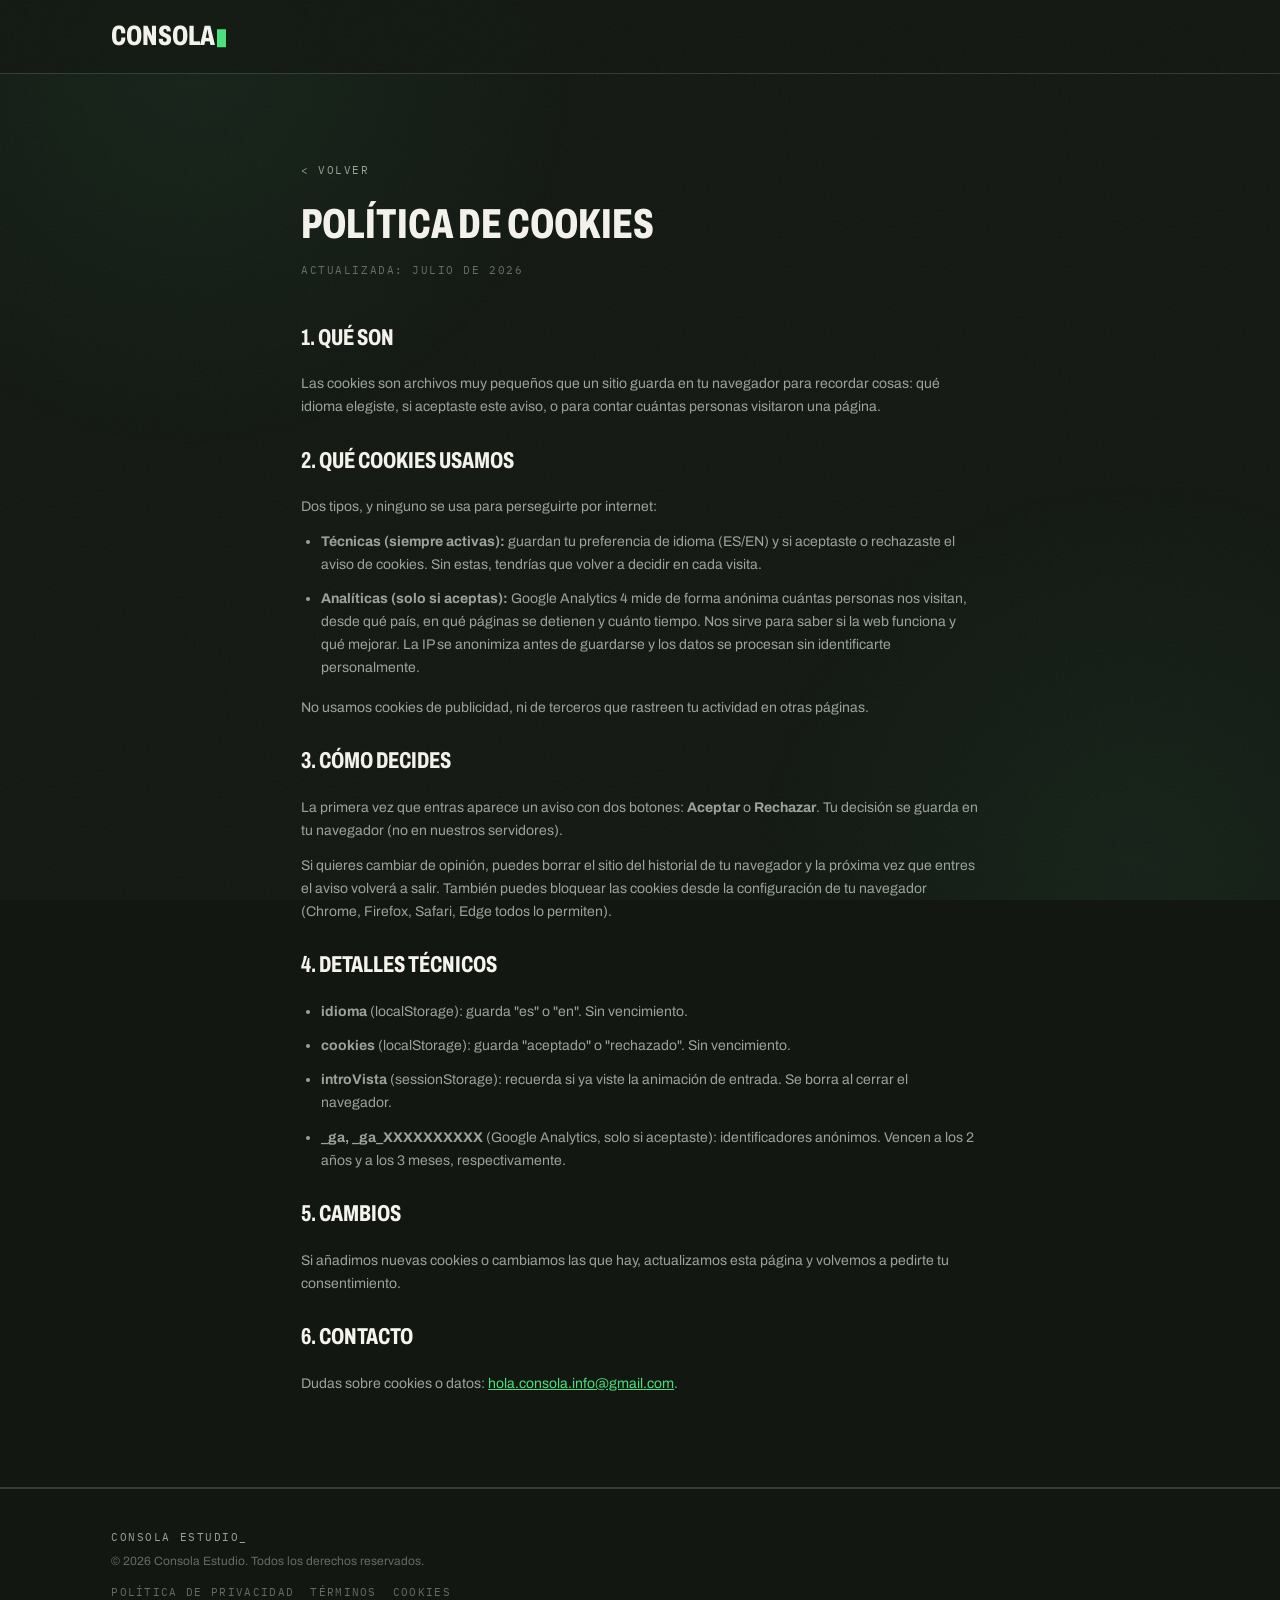
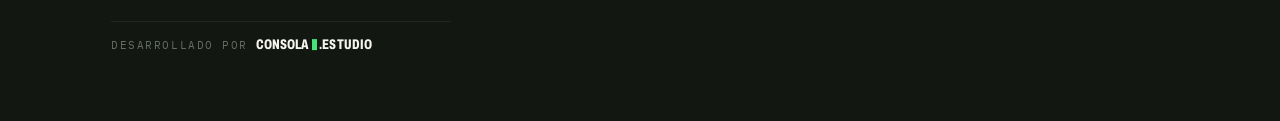
==== cookies.html @ d38dfd1e "Publicación inicial del sitio del estudio" ====
<!DOCTYPE html>
<html lang="es">
<head>
<meta charset="UTF-8">
<meta name="viewport" content="width=device-width, initial-scale=1.0">
<title>Política de cookies | Consola Estudio</title>
<meta name="description" content="Qué cookies usamos, para qué, y cómo puedes activarlas o desactivarlas.">
<meta name="theme-color" content="#121712">
<link rel="stylesheet" href="estilos.css?v=10">
<link rel="icon" href="data:image/svg+xml,<svg xmlns='http://www.w3.org/2000/svg' viewBox='0 0 32 32'><rect width='32' height='32' fill='%23121712'/><rect x='9' y='8' width='14' height='16' fill='%2348E27B'/></svg>">
</head>
<body>

<div class="fondo-vivo" aria-hidden="true"><i></i><i></i></div>

<nav class="nav" aria-label="Principal">
  <div class="wrap">
    <a class="logo" href="index.html">CONSOLA<span class="cursor vivo" aria-hidden="true"></span></a>
  </div>
</nav>

<main class="legal">
  <section>
    <div class="wrap">
      <a href="index.html" class="volver">&lt; volver</a>
      <h1>Política de cookies</h1>
      <p class="actualizado">Actualizada: julio de 2026</p>

      <h2>1. Qué son</h2>
      <p>Las cookies son archivos muy pequeños que un sitio guarda en tu navegador para recordar cosas: qué idioma elegiste, si aceptaste este aviso, o para contar cuántas personas visitaron una página.</p>

      <h2>2. Qué cookies usamos</h2>
      <p>Dos tipos, y ninguno se usa para perseguirte por internet:</p>
      <ul>
        <li><b>Técnicas (siempre activas):</b> guardan tu preferencia de idioma (ES/EN) y si aceptaste o rechazaste el aviso de cookies. Sin estas, tendrías que volver a decidir en cada visita.</li>
        <li><b>Analíticas (solo si aceptas):</b> Google Analytics 4 mide de forma anónima cuántas personas nos visitan, desde qué país, en qué páginas se detienen y cuánto tiempo. Nos sirve para saber si la web funciona y qué mejorar. La IP se anonimiza antes de guardarse y los datos se procesan sin identificarte personalmente.</li>
      </ul>
      <p>No usamos cookies de publicidad, ni de terceros que rastreen tu actividad en otras páginas.</p>

      <h2>3. Cómo decides</h2>
      <p>La primera vez que entras aparece un aviso con dos botones: <b>Aceptar</b> o <b>Rechazar</b>. Tu decisión se guarda en tu navegador (no en nuestros servidores).</p>
      <p>Si quieres cambiar de opinión, puedes borrar el sitio del historial de tu navegador y la próxima vez que entres el aviso volverá a salir. También puedes bloquear las cookies desde la configuración de tu navegador (Chrome, Firefox, Safari, Edge todos lo permiten).</p>

      <h2>4. Detalles técnicos</h2>
      <ul>
        <li><b>idioma</b> (localStorage): guarda "es" o "en". Sin vencimiento.</li>
        <li><b>cookies</b> (localStorage): guarda "aceptado" o "rechazado". Sin vencimiento.</li>
        <li><b>introVista</b> (sessionStorage): recuerda si ya viste la animación de entrada. Se borra al cerrar el navegador.</li>
        <li><b>_ga, _ga_XXXXXXXXXX</b> (Google Analytics, solo si aceptaste): identificadores anónimos. Vencen a los 2 años y a los 3 meses, respectivamente.</li>
      </ul>

      <h2>5. Cambios</h2>
      <p>Si añadimos nuevas cookies o cambiamos las que hay, actualizamos esta página y volvemos a pedirte tu consentimiento.</p>

      <h2>6. Contacto</h2>
      <p>Dudas sobre cookies o datos: <a href="mailto:hola.consola.info@gmail.com">hola.consola.info@gmail.com</a>.</p>
    </div>
  </section>
</main>

<footer>
  <div class="wrap">
    <div class="footer-info">
      <span class="mono">Consola Estudio_</span>
      <span class="footer-copy">&copy; 2026 Consola Estudio. Todos los derechos reservados.</span>
      <div class="footer-legales">
        <a href="politica-privacidad.html">Política de privacidad</a>
        <a href="terminos.html">Términos</a>
        <a href="cookies.html">Cookies</a>
      </div>
      <div class="footer-firma">
        <span class="mono">Desarrollado por</span>
        <a class="firma-consola" href="index.html">CONSOLA<span class="cursor" aria-hidden="true"></span>.estudio</a>
      </div>
    </div>
  </div>
</footer>

</body>
</html>
---- estilos.css ----
/* ============================================================
   CONSOLA ESTUDIO — estilos.css
   Sistema de diseño V2. Los tokens de aquí son la fuente de
   verdad: si un valor no está en :root, no existe en la marca.
   ============================================================ */

@font-face{
  font-family:'Archivo';
  font-style:normal;
  font-weight:100 900;
  font-stretch:62% 125%;
  font-display:swap;
  src:url(fuentes/archivo.woff2) format('woff2');
}
@font-face{
  font-family:'Plex Mono';
  font-style:normal;
  font-weight:400;
  font-display:swap;
  src:url(fuentes/plexmono.woff2) format('woff2');
}
@font-face{
  font-family:'Plex Mono';
  font-style:normal;
  font-weight:500;
  font-display:swap;
  src:url(fuentes/plexmono500.woff2) format('woff2');
}

/* ---------- tokens ---------- */
:root{
  /* color */
  --noche:#121712;
  --cal:#F4F3EC;
  --terminal:#48E27B;
  --cancha:#0B6B36;
  --graf-claro:#9BA398;
  --graf-oscuro:#666C63;
  --linea:rgba(244,243,236,.16);
  --linea-suave:rgba(244,243,236,.07);

  /* tipografía */
  --f-texto:'Archivo',system-ui,sans-serif;
  --f-mono:'Plex Mono',ui-monospace,monospace;

  /* escala tipográfica (base 17, razón ~1.33) */
  --t-hud:11px;
  --t-small:14px;
  --t-base:17px;
  --t-h3:clamp(20px,2.2vw,23px);
  --t-h2:clamp(26px,3.6vw,42px);
  --t-h1:clamp(38px,6.5vw,76px);
  --t-display:clamp(52px,10vw,128px);

  /* espaciado (base 8) */
  --e-1:8px; --e-2:16px; --e-3:24px; --e-4:40px;
  --e-5:64px; --e-6:104px;

  /* layout */
  --ancho:1160px;
  --margen:clamp(20px,4vw,56px);
}

/* ---------- base ---------- */
*{margin:0;padding:0;box-sizing:border-box}
html{scroll-behavior:smooth}
body{
  background:var(--noche);
  color:var(--cal);
  font-family:var(--f-texto);
  font-size:var(--t-base);
  line-height:1.6;
  -webkit-font-smoothing:antialiased;
  overflow-x:hidden;
}
img,svg,video{max-width:100%;display:block}
a{color:var(--terminal)}
::selection{background:var(--terminal);color:var(--noche)}
:focus-visible{outline:2px solid var(--terminal);outline-offset:3px}

.wrap{max-width:var(--ancho);margin:0 auto;padding:0 var(--margen)}
.mono{font-family:var(--f-mono);font-size:var(--t-hud);letter-spacing:.14em;text-transform:uppercase}
.verde{color:var(--terminal)}
.cond{font-stretch:68%;font-weight:760;text-transform:uppercase;letter-spacing:.005em;line-height:.95}

/* cursor de terminal (la marca) */
.cursor{
  display:inline-block;width:.42em;height:.78em;
  background:var(--terminal);vertical-align:baseline;
  transform:translateY(.08em);margin-left:.08em;
}
@keyframes blink{0%,55%{opacity:1}56%,100%{opacity:0}}
.cursor.vivo{animation:blink 1.1s steps(1) infinite}

/* corchetes de HUD */
.hud{position:relative;padding:var(--e-3)}
.hud::before,.hud::after{content:"";position:absolute;width:16px;height:16px}
.hud::before{top:0;left:0;border-top:2px solid var(--terminal);border-left:2px solid var(--terminal)}
.hud::after{bottom:0;right:0;border-bottom:2px solid var(--terminal);border-right:2px solid var(--terminal)}

/* revelado al hacer scroll */
.rv{opacity:0;transform:translateY(18px);transition:opacity .6s ease,transform .6s ease}
.rv.in{opacity:1;transform:none}
@media (prefers-reduced-motion:reduce){
  .rv{opacity:1;transform:none;transition:none}
  .cursor.vivo{animation:none}
  html{scroll-behavior:auto}
}

/* ---------- navegación ---------- */
.nav{
  position:sticky;top:0;z-index:50;
  background:color-mix(in srgb,var(--noche) 88%,transparent);
  backdrop-filter:blur(8px);
  border-bottom:1px solid var(--linea);
}
.nav .wrap{display:flex;justify-content:space-between;align-items:center;padding-top:14px;padding-bottom:14px;gap:var(--e-2)}
.nav .logo{font-stretch:68%;font-weight:780;text-transform:uppercase;font-size:28px;color:var(--cal);text-decoration:none;letter-spacing:.005em}
.nav .logo .cursor{width:9px;height:18px}
.nav ul{display:flex;gap:clamp(18px,2.8vw,36px);list-style:none}
.nav ul a{font-family:var(--f-mono);font-size:14px;letter-spacing:.12em;text-transform:uppercase;color:var(--graf-claro);text-decoration:none;padding:8px 2px}
.nav ul a:hover{color:var(--terminal)}

/* ---------- hero ---------- */
.hero{position:relative;padding:clamp(84px,14vh,160px) 0 clamp(64px,10vh,110px);border-bottom:1px solid var(--linea);overflow:hidden}
.circulo-central{
  position:absolute;right:-12%;top:-34%;
  width:min(54vw,660px);aspect-ratio:1;
  border:1px solid var(--linea);border-radius:50%;pointer-events:none;
}
.circulo-central::after{content:"";position:absolute;inset:38%;border:1px solid var(--linea-suave);border-radius:50%}
.hero .kicker{color:var(--terminal);margin-bottom:var(--e-3)}
.hero h1{
  font-stretch:68%;font-weight:780;text-transform:uppercase;
  font-size:var(--t-h1);line-height:.95;letter-spacing:.005em;
  max-width:14em;position:relative;z-index:1;
}
.hero h1 em{font-style:normal;color:var(--terminal)}
.hero .sub{margin-top:var(--e-3);max-width:34em;color:var(--graf-claro);position:relative;z-index:1}
.hero .acciones{margin-top:var(--e-4);display:flex;gap:var(--e-2);flex-wrap:wrap;position:relative;z-index:1}

.btn{
  display:inline-block;font-family:var(--f-mono);font-size:12px;
  letter-spacing:.14em;text-transform:uppercase;text-decoration:none;
  padding:12px 20px;border:1px solid var(--terminal);color:var(--terminal);
  transition:background .15s ease,color .15s ease;
}
.btn:hover{background:var(--terminal);color:var(--noche)}
.btn.secundario{border-color:var(--linea);color:var(--graf-claro)}
.btn.secundario:hover{background:transparent;border-color:var(--cal);color:var(--cal)}

.hero .marcador{margin-top:var(--e-5);display:flex;gap:clamp(18px,4vw,52px);flex-wrap:wrap;align-items:center;color:var(--graf-claro);position:relative;z-index:1}

/* ---------- secciones ---------- */
section{border-bottom:1px solid var(--linea);padding:clamp(60px,9vh,110px) 0}
.sec-head{display:flex;align-items:baseline;gap:18px;margin-bottom:clamp(32px,5vh,56px)}
.sec-head .num{font-family:var(--f-mono);font-size:12px;color:var(--terminal);letter-spacing:.1em}
.sec-head h2{font-stretch:68%;font-weight:740;text-transform:uppercase;font-size:var(--t-h2);letter-spacing:.01em;line-height:1.05}

/* ---------- trabajo ---------- */
.caso{
  border:1px solid var(--linea);display:grid;grid-template-columns:5fr 7fr;
  text-decoration:none;color:inherit;transition:border-color .15s ease;
}
.caso:hover{border-color:var(--terminal)}
.caso + .caso,.caso + .caso-pendiente{margin-top:var(--e-2)}
.caso .info{padding:clamp(22px,3.4vw,40px);display:flex;flex-direction:column;gap:var(--e-2);justify-content:space-between}
.caso .info .mono{color:var(--terminal)}
.caso h3{font-stretch:68%;font-weight:740;text-transform:uppercase;font-size:var(--t-h2);line-height:1}
.caso p{color:var(--graf-claro);font-size:var(--t-small);max-width:30em}
.caso .visual{border-left:1px solid var(--linea);min-height:260px;display:flex;align-items:center;justify-content:center;padding:var(--e-4);background:linear-gradient(160deg,rgba(72,226,123,.05),transparent 55%)}
.caso-pendiente{
  border:1px dashed var(--linea);padding:clamp(18px,2.6vw,26px) clamp(22px,3.4vw,40px);
  display:flex;justify-content:space-between;align-items:center;gap:var(--e-2);flex-wrap:wrap;
  color:var(--graf-claro);
}
.caso-pendiente + .caso-pendiente{margin-top:var(--e-2)}

/* ---------- servicios ---------- */
.servicios{display:grid;grid-template-columns:repeat(3,1fr);gap:var(--e-2)}
.servicio{border:1px solid var(--linea);padding:clamp(22px,3vw,32px);display:flex;flex-direction:column;gap:var(--e-2)}
.servicio .mono{color:var(--terminal)}
.servicio h3{font-stretch:68%;font-weight:740;text-transform:uppercase;font-size:var(--t-h3);line-height:1.1}
.servicio ul{list-style:none;display:flex;flex-direction:column;gap:8px}
.servicio li{font-size:var(--t-small);color:var(--graf-claro);padding-left:18px;position:relative}
.servicio li::before{content:">";position:absolute;left:0;color:var(--terminal);font-family:var(--f-mono);font-size:12px}

/* ---------- proceso ---------- */
.proceso{display:grid;grid-template-columns:repeat(6,1fr);border:1px solid var(--linea)}
.fase{border-right:1px solid var(--linea-suave);padding:20px 16px 22px;display:flex;flex-direction:column;gap:10px}
.fase:last-child{border-right:none}
.fase .n{font-family:var(--f-mono);font-size:10px;color:var(--terminal);letter-spacing:.12em}
.fase b{font-stretch:68%;font-weight:720;text-transform:uppercase;font-size:15px;line-height:1.1}
.fase span{font-size:13px;color:var(--graf-claro);line-height:1.45}

/* ---------- estudio ---------- */
.estudio-grid{display:grid;grid-template-columns:1fr 1fr;gap:var(--e-2)}
.jugador{border:1px solid var(--linea);padding:clamp(24px,3.4vw,40px);display:flex;flex-direction:column;gap:var(--e-2)}
.jugador .ficha{display:flex;justify-content:space-between;align-items:baseline;gap:var(--e-2)}
.jugador h3{font-stretch:68%;font-weight:740;text-transform:uppercase;font-size:var(--t-h3)}
.jugador .rol{color:var(--terminal)}
.jugador p{color:var(--graf-claro);font-size:var(--t-small)}
.manifiesto{
  margin-top:var(--e-2);border:1px solid var(--linea);padding:clamp(36px,6vw,72px);
  text-align:center;position:relative;overflow:hidden;
}
.manifiesto .arco{position:absolute;left:-70px;bottom:-70px;width:170px;height:170px;border:1px solid var(--linea);border-radius:50%}
.manifiesto .frase{font-stretch:68%;font-weight:770;text-transform:uppercase;font-size:var(--t-h1);line-height:.95}
.manifiesto .frase em{font-style:normal;color:var(--terminal)}

/* ---------- contacto ---------- */
.contacto-grid{display:grid;grid-template-columns:5fr 7fr;gap:clamp(28px,4vw,64px);align-items:start}
.contacto-grid .prosa p{color:var(--graf-claro);margin-bottom:1em;max-width:30em}
.contacto-grid .prosa p b{color:var(--cal);font-weight:620}
.canales{display:flex;flex-direction:column;gap:10px;margin-top:var(--e-3)}
.canales a{font-family:var(--f-mono);font-size:13px;letter-spacing:.08em;color:var(--terminal);text-decoration:none}
.canales a:hover{text-decoration:underline}
form{display:flex;flex-direction:column;gap:var(--e-2)}
label{font-family:var(--f-mono);font-size:var(--t-hud);letter-spacing:.14em;text-transform:uppercase;color:var(--graf-claro);display:flex;flex-direction:column;gap:8px}
input,textarea{
  background:transparent;border:1px solid var(--linea);color:var(--cal);
  font-family:var(--f-texto);font-size:16px;padding:12px 14px;border-radius:0;
}
input:focus,textarea:focus{outline:none;border-color:var(--terminal)}
textarea{min-height:120px;resize:vertical}
form .btn{align-self:flex-start;background:none;cursor:pointer}

/* ---------- footer ---------- */
footer{padding:var(--e-4) 0 var(--e-5);border-top:1px solid var(--linea)}
footer .wrap{display:flex;justify-content:space-between;align-items:center;gap:var(--e-3);flex-wrap:wrap;color:var(--graf-claro)}
.footer-info{display:flex;flex-direction:column;gap:6px}
.footer-copy{font-size:12px;color:var(--graf-oscuro)}
.footer-redes{display:flex;gap:14px;align-items:center}
.footer-legales{display:flex;gap:16px;flex-wrap:wrap;margin-top:6px}
.footer-legales a{font-family:var(--f-mono);font-size:11px;letter-spacing:.12em;text-transform:uppercase;color:var(--graf-oscuro);text-decoration:none}
.footer-legales a:hover{color:var(--terminal)}

/* firma "Desarrollado por consola.estudio" */
.footer-firma{
  display:flex;align-items:center;gap:8px;
  margin-top:14px;padding-top:12px;
  border-top:1px solid var(--linea-suave);
}
.footer-firma .mono{color:var(--graf-oscuro)}
.footer-firma .firma-consola{
  font-family:var(--f-texto);font-stretch:68%;font-weight:780;
  text-transform:uppercase;letter-spacing:.005em;
  font-size:14px;color:var(--cal);text-decoration:none;
  display:inline-flex;align-items:baseline;gap:2px;
  transition:color .15s ease;
}
.footer-firma .firma-consola:hover{color:var(--terminal)}
.footer-firma .firma-consola .cursor{width:5px;height:11px;margin-left:2px}

/* bloque "Cómo se paga" */
.reglas-pago{
  border:1px solid var(--linea);
  padding:clamp(24px,3vw,32px);
  margin-bottom:var(--e-3);
}
.reglas-pago h3{
  font-stretch:68%;font-weight:720;text-transform:uppercase;letter-spacing:.01em;
  font-size:20px;color:var(--cal);margin-bottom:16px;
}
.reglas-pago ul{list-style:none;display:flex;flex-direction:column;gap:12px}
.reglas-pago li{
  font-size:14px;color:var(--graf-claro);
  padding-left:22px;position:relative;line-height:1.55;
}
.reglas-pago li::before{
  content:">";position:absolute;left:0;top:0;
  color:var(--terminal);font-family:var(--f-mono);font-weight:700;
}
.reglas-pago b{color:var(--cal);font-weight:620}

/* ---------- páginas legales ---------- */
.legal .wrap{max-width:780px}
.legal h1{font-stretch:68%;font-weight:780;text-transform:uppercase;font-size:var(--t-h2);line-height:1;margin-bottom:var(--e-2)}
.legal .actualizado{font-family:var(--f-mono);font-size:11px;letter-spacing:.14em;text-transform:uppercase;color:var(--graf-oscuro);margin-bottom:var(--e-4)}
.legal h2{font-stretch:68%;font-weight:740;text-transform:uppercase;font-size:var(--t-h3);margin:var(--e-3) 0 var(--e-2)}
.legal p, .legal li{color:var(--graf-claro);font-size:var(--t-small);line-height:1.65;margin-bottom:.8em}
.legal ul{padding-left:20px;margin-bottom:1em}
.legal a{color:var(--terminal)}
.legal .volver{display:inline-block;margin-bottom:var(--e-3);font-family:var(--f-mono);font-size:11px;letter-spacing:.14em;text-transform:uppercase;color:var(--graf-claro);text-decoration:none}
.legal .volver:hover{color:var(--terminal)}

/* aviso de cookies */
.cookies-aviso{
  position:fixed;left:20px;right:20px;bottom:20px;z-index:80;
  max-width:520px;background:var(--noche);border:1px solid var(--terminal);
  padding:20px 22px;display:none;
  box-shadow:0 8px 32px rgba(0,0,0,.5);
}
.cookies-aviso.visible{display:block}
.cookies-aviso p{font-size:13px;color:var(--cal);margin-bottom:12px;line-height:1.5}
.cookies-aviso p a{color:var(--terminal)}
.cookies-aviso .acciones{display:flex;gap:10px;flex-wrap:wrap}
.cookies-aviso .btn{padding:9px 16px;font-size:11px;cursor:pointer;background:none}
.red-social{color:var(--graf-claro);text-decoration:none;transition:color .15s ease}
.red-social:hover{color:var(--terminal)}

/* ---------- botón flotante WhatsApp ---------- */
.whatsapp-float{
  position:fixed;bottom:32px;right:32px;z-index:90;
  width:72px;height:72px;border-radius:50%;
  background:var(--terminal);
  display:flex;align-items:center;justify-content:center;
  box-shadow:0 6px 24px rgba(0,0,0,.45),0 0 0 0 rgba(72,226,123,.5);
  transition:transform .15s ease,box-shadow .15s ease;
  text-decoration:none;
  animation:pulso-wa 2.6s ease-out infinite;
}
.whatsapp-float svg{width:36px;height:36px}
.whatsapp-float:hover{transform:scale(1.08);box-shadow:0 8px 30px rgba(72,226,123,.35)}
@keyframes pulso-wa{
  0%{box-shadow:0 6px 24px rgba(0,0,0,.45),0 0 0 0 rgba(72,226,123,.45)}
  70%{box-shadow:0 6px 24px rgba(0,0,0,.45),0 0 0 18px rgba(72,226,123,0)}
  100%{box-shadow:0 6px 24px rgba(0,0,0,.45),0 0 0 0 rgba(72,226,123,0)}
}
@media (prefers-reduced-motion:reduce){.whatsapp-float{animation:none}}

/* ---------- textura de grano (quita lo plano sin ensuciar) ---------- */
body::after{
  content:"";position:fixed;inset:0;pointer-events:none;z-index:99;
  opacity:.05;
  background-image:url("data:image/svg+xml,%3Csvg xmlns='http://www.w3.org/2000/svg' width='140' height='140'%3E%3Cfilter id='g'%3E%3CfeTurbulence type='fractalNoise' baseFrequency='.9' numOctaves='2'/%3E%3C/filter%3E%3Crect width='140' height='140' filter='url(%23g)'/%3E%3C/svg%3E");
}

/* anillo exterior del círculo central: gira lento, como reloj de partido */
.circulo-central::before{
  content:"";position:absolute;inset:-26px;border-radius:50%;
  border:1px dashed var(--linea-suave);
  animation:girar 90s linear infinite;
}
@keyframes girar{to{transform:rotate(360deg)}}

/* selección tipo HUD al pasar el mouse por casos y servicios */
.caso,.servicio{position:relative}
.caso::before,.caso::after,.servicio::before,.servicio::after{
  content:"";position:absolute;width:14px;height:14px;opacity:0;
  transition:opacity .18s ease,transform .18s ease;pointer-events:none;
}
.caso::before,.servicio::before{top:-1px;left:-1px;border-top:2px solid var(--terminal);border-left:2px solid var(--terminal);transform:translate(6px,6px)}
.caso::after,.servicio::after{bottom:-1px;right:-1px;border-bottom:2px solid var(--terminal);border-right:2px solid var(--terminal);transform:translate(-6px,-6px)}
.caso:hover::before,.caso:hover::after,.servicio:hover::before,.servicio:hover::after{opacity:1;transform:translate(0,0)}
.servicio{transition:border-color .18s ease}
.servicio:hover{border-color:var(--terminal)}
.servicio li{transition:color .15s ease}
.servicio:hover li{color:var(--cal)}

/* estado "jugando" parpadea como el cursor */
.parpadeo{animation:blink 1.4s steps(1) infinite}

/* ---------- tarifas ---------- */
.tarifas{border:1px solid var(--linea);margin-top:var(--e-2)}
.tarifa{
  display:grid;grid-template-columns:1fr auto;gap:var(--e-2);align-items:baseline;
  padding:16px clamp(16px,2.6vw,28px);border-bottom:1px solid var(--linea-suave);
  transition:background .15s ease;
}
.tarifa:last-of-type{border-bottom:none}
.tarifa:hover{background:rgba(72,226,123,.04)}
.tarifa .que{font-size:15.5px}
.tarifa .que small{display:block;font-size:13px;color:var(--graf-claro)}
.tarifa .cuanto{font-family:var(--f-mono);font-size:14px;color:var(--terminal);letter-spacing:.04em;white-space:nowrap}
.tarifas-nota{margin-top:var(--e-2);font-size:var(--t-small);color:var(--graf-claro);max-width:44em}

/* ---------- menú móvil (hamburguesa que se transforma en X) ---------- */
.menu-btn{
  display:none;background:none;border:none;padding:0;cursor:pointer;
  width:38px;height:38px;position:relative;z-index:71;
}
.menu-btn i{
  display:block;position:absolute;left:8px;right:8px;height:2px;
  background:var(--cal);transition:transform .25s ease,opacity .2s ease,top .25s ease,background .15s ease;
}
.menu-btn i:nth-child(1){top:12px}
.menu-btn i:nth-child(2){top:18px}
.menu-btn i:nth-child(3){top:24px}
.menu-btn:hover i{background:var(--terminal)}
.menu-btn[aria-expanded="true"] i:nth-child(1){top:18px;transform:rotate(45deg)}
.menu-btn[aria-expanded="true"] i:nth-child(2){opacity:0}
.menu-btn[aria-expanded="true"] i:nth-child(3){top:18px;transform:rotate(-45deg)}

/* ---------- selector de idioma ---------- */
.idioma{display:flex;gap:4px;align-items:center;margin-left:20px;padding-left:20px;border-left:1px solid var(--linea)}
.idioma button{
  background:none;border:none;padding:8px 10px;cursor:pointer;
  font-family:var(--f-mono);font-size:14px;letter-spacing:.12em;text-transform:uppercase;
  color:var(--graf-claro);transition:color .15s ease;
}
.idioma button.activo{color:var(--terminal)}
.idioma button:hover{color:var(--cal)}
.idioma .sep{color:var(--graf-oscuro);font-family:var(--f-mono);font-size:14px}

/* CTA a página de servicios: liviano, sin fondo ni bordes.
   Vive directo sobre el fondo Noche de la sección. */
.ir-a-servicios{
  margin-top:var(--e-4);
  padding:clamp(28px,4vw,44px) 0;
  display:grid;grid-template-columns:1fr auto;gap:clamp(20px,3vw,40px);
  align-items:center;
}
.ir-a-servicios .cta-texto{display:flex;flex-direction:column;gap:12px}
.ir-a-servicios .kicker{
  font-family:var(--f-mono);font-size:13px;letter-spacing:.16em;text-transform:uppercase;
  color:var(--terminal);
}
.ir-a-servicios h3{
  font-stretch:68%;font-weight:760;text-transform:uppercase;letter-spacing:.005em;
  font-size:clamp(24px,3.4vw,40px);line-height:1;color:var(--cal);
}
.ir-a-servicios h3 em{font-style:normal;color:var(--terminal)}
.ir-a-servicios p{color:var(--graf-claro);max-width:40em;font-size:var(--t-small);margin-top:4px}
.ir-a-servicios .cta-btn{
  display:inline-flex;align-items:center;gap:10px;
  padding:16px 28px;background:var(--terminal);color:var(--noche);
  font-family:var(--f-mono);font-size:14px;letter-spacing:.1em;text-transform:uppercase;font-weight:500;
  text-decoration:none;border:2px solid var(--terminal);white-space:nowrap;
  transition:background .18s ease,color .18s ease;
}
.ir-a-servicios .cta-btn:hover{background:transparent;color:var(--terminal)}
.ir-a-servicios .cta-btn svg{transition:transform .18s ease}
.ir-a-servicios .cta-btn:hover svg{transform:translateX(4px)}
@media (max-width:700px){
  .ir-a-servicios{grid-template-columns:1fr;gap:20px}
  .ir-a-servicios .cta-btn{align-self:flex-start}
}

/* ---------- responsive ---------- */
@media (max-width:880px){
  .caso{grid-template-columns:1fr}
  .caso .visual{border-left:none;border-top:1px solid var(--linea);min-height:200px}
  .servicios{grid-template-columns:1fr}
  .proceso{grid-template-columns:1fr 1fr 1fr}
  .fase{border-bottom:1px solid var(--linea-suave)}
  .estudio-grid,.contacto-grid{grid-template-columns:1fr}
}
@media (max-width:700px){
  .menu-btn{display:block}
  /* sin backdrop-filter: crearía un containing block y el overlay
     fixed quedaría atrapado dentro de la barra en vez de cubrir la pantalla */
  .nav{backdrop-filter:none;background:var(--noche);z-index:70}
  .nav .wrap{gap:8px}
  .idioma{margin-left:0}
  .idioma button{padding:6px 4px}
  .nav ul{
    display:none;position:fixed;top:0;left:0;width:100vw;height:100dvh;z-index:60;
    flex-direction:column;gap:0;
    background:var(--noche);
    align-items:center;justify-content:center;
  }
  .nav ul.abierto{display:flex}
  .nav ul li{border:none}
  .nav ul a{
    display:block;padding:18px 20px;
    font-family:var(--f-texto);font-stretch:68%;font-weight:740;
    text-transform:uppercase;font-size:clamp(24px,6vw,36px);
    letter-spacing:.02em;color:var(--cal);
    transition:color .15s ease;
  }
  .nav ul a:hover{color:var(--terminal)}
  .whatsapp-float{bottom:20px;right:20px;width:50px;height:50px}
  .whatsapp-float svg{width:24px;height:24px}
}
@media (max-width:520px){
  .proceso{grid-template-columns:1fr 1fr}
  .tarifa{grid-template-columns:1fr;gap:6px}
}

/* ---------- intro de entrada (el logo se tipea y el telón sube) ---------- */
.intro{
  position:fixed;inset:0;z-index:200;background:var(--noche);
  display:flex;align-items:center;justify-content:center;
  transition:opacity .45s ease;
}
.intro.fuera{opacity:0;pointer-events:none}
.intro .cond{font-size:clamp(44px,9vw,110px)}
.intro .cursor{width:.42em;height:.78em}

/* ---------- fondo vivo: dos halos verdes que derivan lento.
     Solo anima transform (GPU), no repinta nada: costo casi cero ---------- */
.fondo-vivo{position:fixed;inset:0;z-index:-1;pointer-events:none;overflow:hidden}
.fondo-vivo i{position:absolute;display:block;width:70vmax;height:70vmax;border-radius:50%}
.fondo-vivo i:first-child{
  top:-30vmax;left:-20vmax;
  background:radial-gradient(circle,rgba(72,226,123,.06),transparent 62%);
  animation:deriva-a 52s ease-in-out infinite alternate;
}
.fondo-vivo i:last-child{
  bottom:-32vmax;right:-24vmax;
  background:radial-gradient(circle,rgba(72,226,123,.05),transparent 62%);
  animation:deriva-b 68s ease-in-out infinite alternate;
}
@keyframes deriva-a{to{transform:translate(14vmax,10vmax)}}
@keyframes deriva-b{to{transform:translate(-12vmax,-14vmax)}}
@media (prefers-reduced-motion:reduce){
  .fondo-vivo i{animation:none}
  .intro{display:none}
}

/* ---------- página de servicios ---------- */
.pagina-hero{padding:clamp(64px,10vh,120px) 0 clamp(40px,6vh,72px);border-bottom:1px solid var(--linea)}
.pagina-hero .kicker{color:var(--terminal);margin-bottom:var(--e-2)}
.pagina-hero h1{font-stretch:68%;font-weight:780;text-transform:uppercase;font-size:var(--t-h1);line-height:.95;letter-spacing:.005em;max-width:14em}
.pagina-hero .sub{margin-top:var(--e-3);max-width:36em;color:var(--graf-claro)}

.detalle-grid{display:grid;grid-template-columns:1fr 1fr;gap:var(--e-2)}
.servicio-detalle{border:1px solid var(--linea);padding:clamp(22px,3vw,36px);display:flex;flex-direction:column;gap:var(--e-2);transition:border-color .18s ease}
.servicio-detalle:hover{border-color:var(--terminal)}
.servicio-detalle header{display:flex;justify-content:space-between;gap:var(--e-2);align-items:baseline;flex-wrap:wrap}
.servicio-detalle h3{font-stretch:68%;font-weight:740;text-transform:uppercase;font-size:var(--t-h3);line-height:1.1}
.servicio-detalle .cuanto{font-family:var(--f-mono);font-size:14px;color:var(--terminal);white-space:nowrap;letter-spacing:.04em}
.servicio-detalle .para{color:var(--graf-claro);font-size:var(--t-small)}
.servicio-detalle ul{list-style:none;display:flex;flex-direction:column;gap:8px}
.servicio-detalle li{font-size:var(--t-small);color:var(--graf-claro);padding-left:18px;position:relative}
.servicio-detalle li::before{content:">";position:absolute;left:0;color:var(--terminal);font-family:var(--f-mono);font-size:12px}
.servicio-detalle .meta{color:var(--graf-oscuro);margin-top:auto}

/* ---------- packs (tarjetas ricas, usadas en todos los servicios) ---------- */
.sec-intro{color:var(--graf-claro);max-width:44em;font-size:var(--t-small);margin-bottom:var(--e-3)}
.packs{
  display:grid;
  grid-template-columns:repeat(auto-fit,minmax(260px,1fr));
  gap:var(--e-2);margin-top:var(--e-2);
}
/* modificador para secciones con un solo pack */
.packs.packs-solo{grid-template-columns:minmax(260px,420px)}
/* modificador: 3 packs + divisor vertical + 1 pack complementario (mantenimiento) */
.packs.con-divisor{grid-template-columns:repeat(3,1fr) auto minmax(260px,1fr);align-items:stretch}
.pack-divisor{
  width:1px;align-self:stretch;margin:0 6px;
  background:linear-gradient(to bottom,transparent,var(--linea) 20%,var(--linea) 80%,transparent);
}
@media (max-width:880px){
  .packs.con-divisor{grid-template-columns:1fr}
  .pack-divisor{
    width:100%;height:1px;background:linear-gradient(to right,transparent,var(--linea) 20%,var(--linea) 80%,transparent);
    margin:8px 0;
  }
}
.pack{
  position:relative;border:1px solid var(--linea);
  padding:clamp(24px,3vw,32px);
  display:flex;flex-direction:column;gap:14px;
  transition:border-color .18s ease;background:transparent;
}
.pack:hover{border-color:var(--terminal)}
.pack.destacado{border:1.5px solid var(--terminal)}
.pack .pack-badge{
  position:absolute;top:-13px;left:20px;
  background:var(--terminal);color:var(--noche);
  font-family:var(--f-mono);font-size:10px;letter-spacing:.16em;text-transform:uppercase;font-weight:500;
  padding:6px 12px;white-space:nowrap;
}
.pack .kicker{
  font-family:var(--f-mono);font-size:11px;letter-spacing:.16em;text-transform:uppercase;
  color:var(--graf-claro);
}
.pack h3{
  font-stretch:68%;font-weight:740;text-transform:uppercase;letter-spacing:.01em;
  font-size:32px;line-height:1;color:var(--cal);
}
.pack .precio{display:flex;flex-direction:column;gap:2px;margin-top:6px}
.pack .precio .desde{font-family:var(--f-mono);font-size:12px;color:var(--graf-claro);letter-spacing:.08em}
.pack .precio .valor{
  font-stretch:68%;font-weight:780;letter-spacing:.005em;
  font-size:clamp(34px,4vw,46px);line-height:1;color:var(--terminal);
}
.pack .precio .valor small{font-size:.42em;color:var(--graf-claro);margin-left:6px;font-weight:600}
.pack .entrega{
  font-family:var(--f-mono);font-size:11px;letter-spacing:.12em;text-transform:uppercase;
  color:var(--graf-claro);padding-bottom:14px;border-bottom:1px solid var(--linea-suave);
}
.pack ul{list-style:none;display:flex;flex-direction:column;gap:11px;flex:1}
.pack ul li{font-size:14px;color:var(--cal);padding-left:26px;position:relative;line-height:1.45}
.pack ul li::before{
  content:"";position:absolute;left:0;top:3px;width:16px;height:16px;
  background:var(--terminal);
  -webkit-mask:url("data:image/svg+xml;utf8,<svg xmlns='http://www.w3.org/2000/svg' viewBox='0 0 24 24'><path d='M5 13l4 4L19 7' stroke='black' stroke-width='3.5' fill='none' stroke-linecap='round' stroke-linejoin='round'/></svg>") center/70% no-repeat;
          mask:url("data:image/svg+xml;utf8,<svg xmlns='http://www.w3.org/2000/svg' viewBox='0 0 24 24'><path d='M5 13l4 4L19 7' stroke='black' stroke-width='3.5' fill='none' stroke-linecap='round' stroke-linejoin='round'/></svg>") center/70% no-repeat;
}
/* botones de cada pack: WhatsApp lleno + Email vacío */
.pack .acciones-pack{display:flex;flex-direction:column;gap:8px;margin-top:6px}
.pack .btn-consulta,.pack .btn-email{
  display:inline-flex;align-items:center;justify-content:center;gap:10px;
  padding:13px 18px;
  font-family:var(--f-mono);font-size:12px;letter-spacing:.14em;text-transform:uppercase;
  text-decoration:none;
  transition:background .18s ease,color .18s ease,border-color .18s ease;
}
.pack .btn-consulta{background:var(--terminal);color:var(--noche);border:1.5px solid var(--terminal)}
.pack .btn-consulta:hover{background:transparent;color:var(--terminal)}
.pack .btn-email{background:transparent;color:var(--cal);border:1.5px solid var(--linea)}
.pack .btn-email:hover{border-color:var(--terminal);color:var(--terminal)}

/* ---------- servicios simples (grid compacta para marca, Figma, video, motion) ---------- */
.grupo-servicios{
  display:grid;grid-template-columns:repeat(auto-fill,minmax(260px,1fr));
  gap:var(--e-2);margin-top:var(--e-2);
}
.servicio-simple{
  border:1px solid var(--linea);padding:clamp(20px,2.6vw,26px);
  display:flex;flex-direction:column;gap:10px;
  transition:border-color .18s ease;
}
.servicio-simple:hover{border-color:var(--terminal)}
.servicio-simple h4{
  font-stretch:68%;font-weight:720;text-transform:uppercase;letter-spacing:.01em;
  font-size:17px;line-height:1.1;color:var(--cal);
}
.servicio-simple p{color:var(--graf-claro);font-size:13px;line-height:1.5;flex:1}
.servicio-simple .precio-linea{
  font-family:var(--f-mono);font-size:13px;color:var(--terminal);letter-spacing:.04em;
  padding-top:12px;border-top:1px solid var(--linea-suave);
}

/* ---------- tarjeta destacada tipo "contenido para redes" ---------- */
.tarjeta-destacada{
  max-width:420px;border:1px solid var(--linea);
  padding:clamp(24px,3vw,32px);
  display:flex;flex-direction:column;gap:16px;
  margin-top:var(--e-2);
  transition:border-color .18s ease;
}
.tarjeta-destacada:hover{border-color:var(--terminal)}
.tarjeta-destacada .icono{width:34px;height:34px;color:var(--terminal)}
.tarjeta-destacada h3{
  font-stretch:68%;font-weight:740;text-transform:uppercase;letter-spacing:.01em;
  font-size:22px;line-height:1.1;
}
.tarjeta-destacada > p{color:var(--graf-claro);font-size:14px;line-height:1.55}
.tarjeta-destacada .badges{display:flex;gap:6px;flex-wrap:wrap}
.tarjeta-destacada .badges span{
  padding:6px 12px;background:rgba(72,226,123,.06);
  border:1px solid var(--linea);color:var(--cal);
  font-family:var(--f-mono);font-size:11px;letter-spacing:.1em;
}
.tarjeta-destacada .precio-bloque{display:flex;flex-direction:column;gap:6px;margin-top:8px}
.tarjeta-destacada .precio-bloque .valor{
  font-family:var(--f-mono);font-size:22px;color:var(--terminal);letter-spacing:.04em;
}
.tarjeta-destacada .precio-bloque .valor small{color:var(--graf-claro);font-size:16px}
.tarjeta-destacada .precio-bloque .nota{font-size:12px;color:var(--graf-claro);line-height:1.4}
.tarjeta-destacada .acciones-doble{display:flex;flex-direction:column;gap:8px;margin-top:4px}
.tarjeta-destacada .btn-lleno,.tarjeta-destacada .btn-vacio{
  padding:12px 16px;text-align:center;text-decoration:none;
  font-family:var(--f-mono);font-size:12px;letter-spacing:.12em;text-transform:uppercase;
  transition:background .18s ease,color .18s ease,border-color .18s ease;
}
.tarjeta-destacada .btn-lleno{background:var(--terminal);color:var(--noche);border:1.5px solid var(--terminal)}
.tarjeta-destacada .btn-lleno:hover{background:transparent;color:var(--terminal)}
.tarjeta-destacada .btn-vacio{background:transparent;color:var(--cal);border:1.5px solid var(--linea)}
.tarjeta-destacada .btn-vacio:hover{border-color:var(--terminal);color:var(--terminal)}

@media (max-width:700px){
  .pack.destacado{order:-1}
}

/* comentarios de clientes */
.comentarios{display:grid;grid-template-columns:repeat(3,1fr);gap:var(--e-2)}
.comentario{border:1px solid var(--linea);padding:clamp(22px,3vw,32px);display:flex;flex-direction:column;gap:var(--e-2);margin:0}
.comentario p{font-size:var(--t-small);line-height:1.6}
.comentario footer{display:flex;flex-direction:column;gap:2px;margin-top:auto}
.comentario cite{font-style:normal;font-stretch:68%;font-weight:720;text-transform:uppercase;font-size:15px}
.comentario .de{font-family:var(--f-mono);font-size:11px;color:var(--graf-claro);letter-spacing:.14em;text-transform:uppercase}

/* bloque hablemos */
.hablemos{display:flex;flex-direction:column;align-items:center;text-align:center;gap:var(--e-3)}
.hablemos h2{font-stretch:68%;font-weight:780;text-transform:uppercase;font-size:var(--t-h1);line-height:.95}
.hablemos h2 em{font-style:normal;color:var(--terminal)}
.hablemos .sub{color:var(--graf-claro);max-width:30em}
.correo-grande{
  font-family:var(--f-mono);font-size:clamp(16px,3vw,24px);letter-spacing:.04em;
  color:var(--terminal);text-decoration:none;border-bottom:1px solid var(--terminal);
  padding:2px 6px 4px;transition:background .15s ease,color .15s ease;
}
.correo-grande:hover{background:var(--terminal);color:var(--noche)}
.hablemos .otros{display:flex;gap:var(--e-2);flex-wrap:wrap;justify-content:center}

@media (max-width:880px){
  .detalle-grid,.comentarios{grid-template-columns:1fr}
}
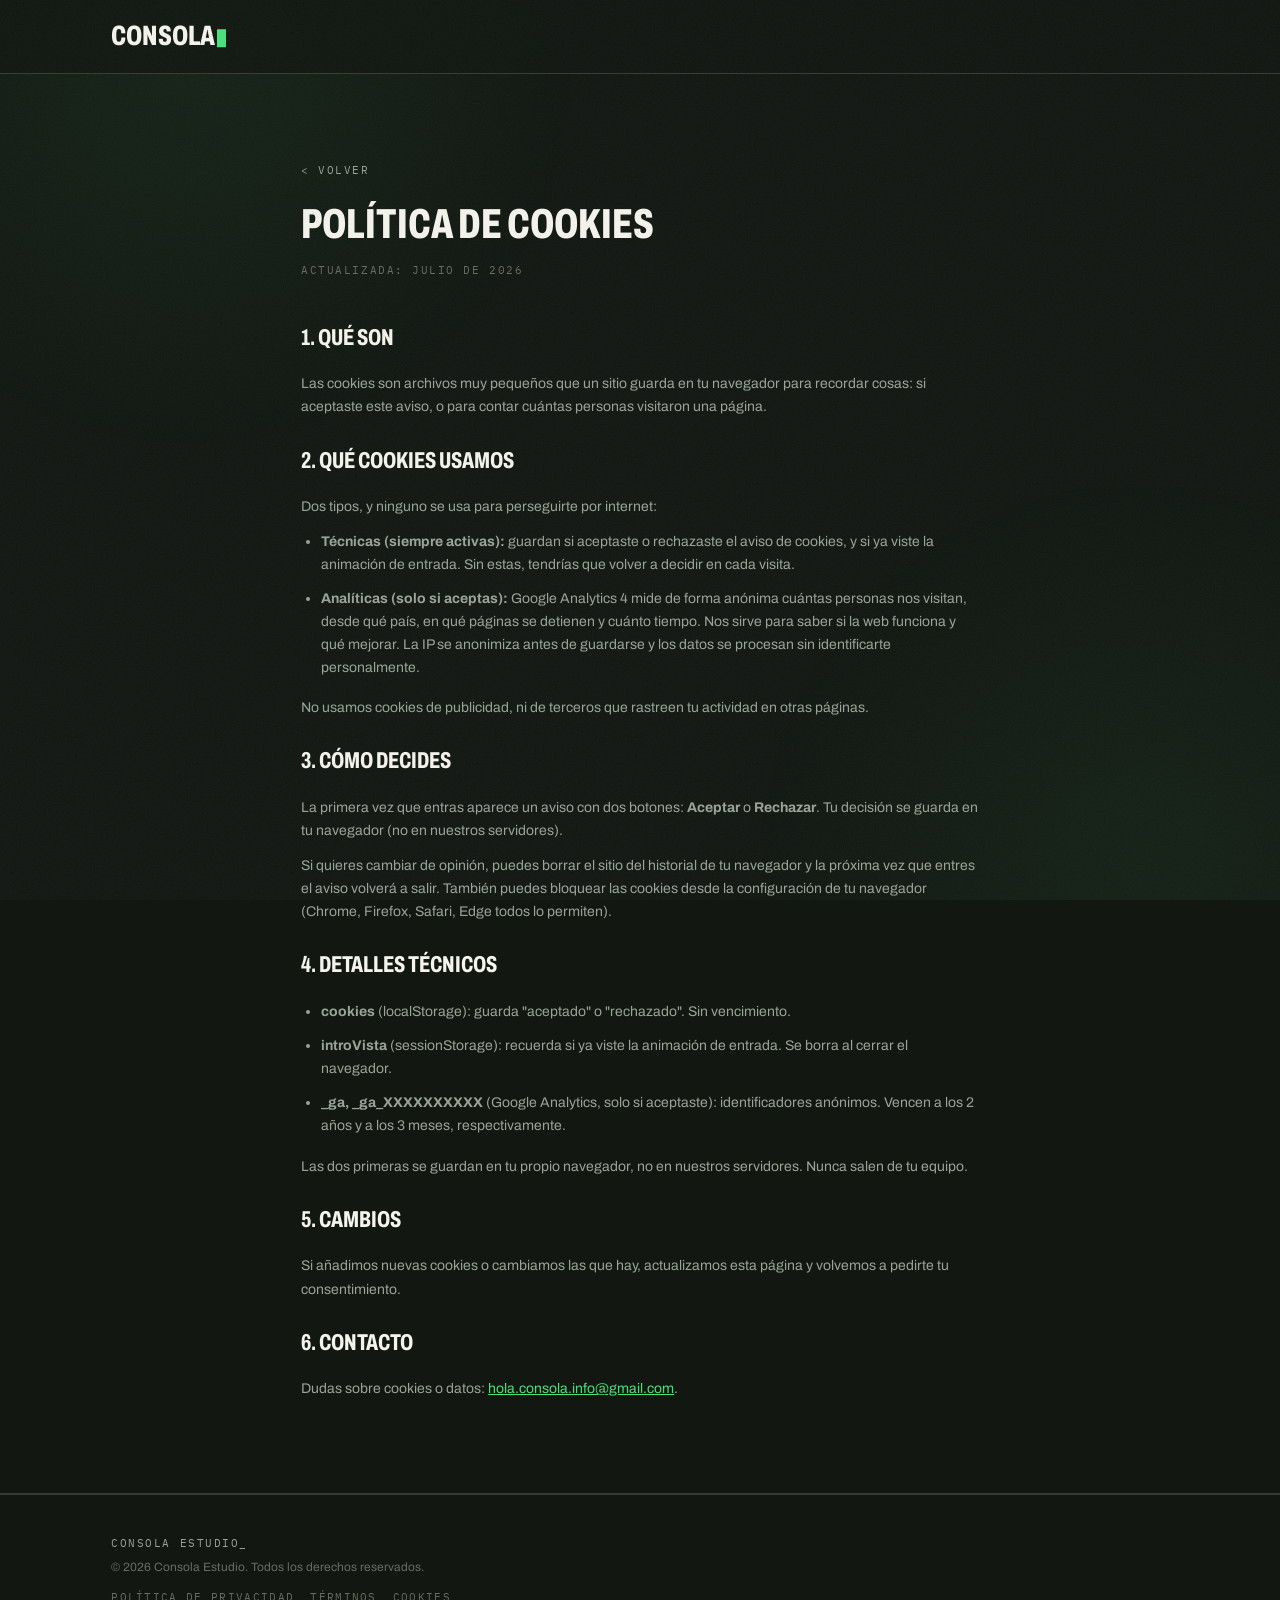
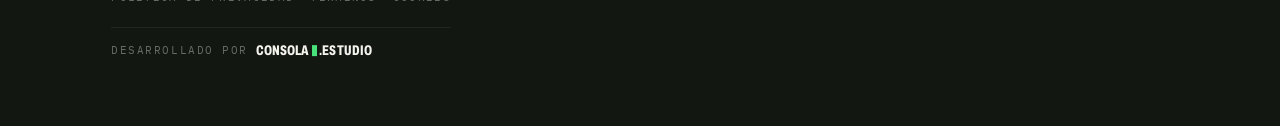
==== commit 1101683a: "Sincroniza politicas y terminos con los contratos del estudio - Terminos pasa de 10 a 17 secciones: " ====
--- a/cookies.html
+++ b/cookies.html
@@ -6,7 +6,7 @@
 <title>Política de cookies | Consola Estudio</title>
 <meta name="description" content="Qué cookies usamos, para qué, y cómo puedes activarlas o desactivarlas.">
 <meta name="theme-color" content="#121712">
-<link rel="stylesheet" href="estilos.css?v=10">
+<link rel="stylesheet" href="estilos.css?v=11">
 <link rel="icon" href="data:image/svg+xml,<svg xmlns='http://www.w3.org/2000/svg' viewBox='0 0 32 32'><rect width='32' height='32' fill='%23121712'/><rect x='9' y='8' width='14' height='16' fill='%2348E27B'/></svg>">
 </head>
 <body>
@@ -27,12 +27,12 @@
       <p class="actualizado">Actualizada: julio de 2026</p>
 
       <h2>1. Qué son</h2>
-      <p>Las cookies son archivos muy pequeños que un sitio guarda en tu navegador para recordar cosas: qué idioma elegiste, si aceptaste este aviso, o para contar cuántas personas visitaron una página.</p>
+      <p>Las cookies son archivos muy pequeños que un sitio guarda en tu navegador para recordar cosas: si aceptaste este aviso, o para contar cuántas personas visitaron una página.</p>
 
       <h2>2. Qué cookies usamos</h2>
       <p>Dos tipos, y ninguno se usa para perseguirte por internet:</p>
       <ul>
-        <li><b>Técnicas (siempre activas):</b> guardan tu preferencia de idioma (ES/EN) y si aceptaste o rechazaste el aviso de cookies. Sin estas, tendrías que volver a decidir en cada visita.</li>
+        <li><b>Técnicas (siempre activas):</b> guardan si aceptaste o rechazaste el aviso de cookies, y si ya viste la animación de entrada. Sin estas, tendrías que volver a decidir en cada visita.</li>
         <li><b>Analíticas (solo si aceptas):</b> Google Analytics 4 mide de forma anónima cuántas personas nos visitan, desde qué país, en qué páginas se detienen y cuánto tiempo. Nos sirve para saber si la web funciona y qué mejorar. La IP se anonimiza antes de guardarse y los datos se procesan sin identificarte personalmente.</li>
       </ul>
       <p>No usamos cookies de publicidad, ni de terceros que rastreen tu actividad en otras páginas.</p>
@@ -43,11 +43,11 @@
 
       <h2>4. Detalles técnicos</h2>
       <ul>
-        <li><b>idioma</b> (localStorage): guarda "es" o "en". Sin vencimiento.</li>
         <li><b>cookies</b> (localStorage): guarda "aceptado" o "rechazado". Sin vencimiento.</li>
         <li><b>introVista</b> (sessionStorage): recuerda si ya viste la animación de entrada. Se borra al cerrar el navegador.</li>
         <li><b>_ga, _ga_XXXXXXXXXX</b> (Google Analytics, solo si aceptaste): identificadores anónimos. Vencen a los 2 años y a los 3 meses, respectivamente.</li>
       </ul>
+      <p>Las dos primeras se guardan en tu propio navegador, no en nuestros servidores. Nunca salen de tu equipo.</p>
 
       <h2>5. Cambios</h2>
       <p>Si añadimos nuevas cookies o cambiamos las que hay, actualizamos esta página y volvemos a pedirte tu consentimiento.</p>
--- a/estilos.css
+++ b/estilos.css
@@ -272,6 +272,8 @@
   color:var(--terminal);font-family:var(--f-mono);font-weight:700;
 }
 .reglas-pago b{color:var(--cal);font-weight:620}
+.reglas-pago a{color:var(--terminal);text-decoration:underline;text-underline-offset:3px}
+.reglas-pago a:hover{color:var(--cal)}
 
 /* ---------- páginas legales ---------- */
 .legal .wrap{max-width:780px}
